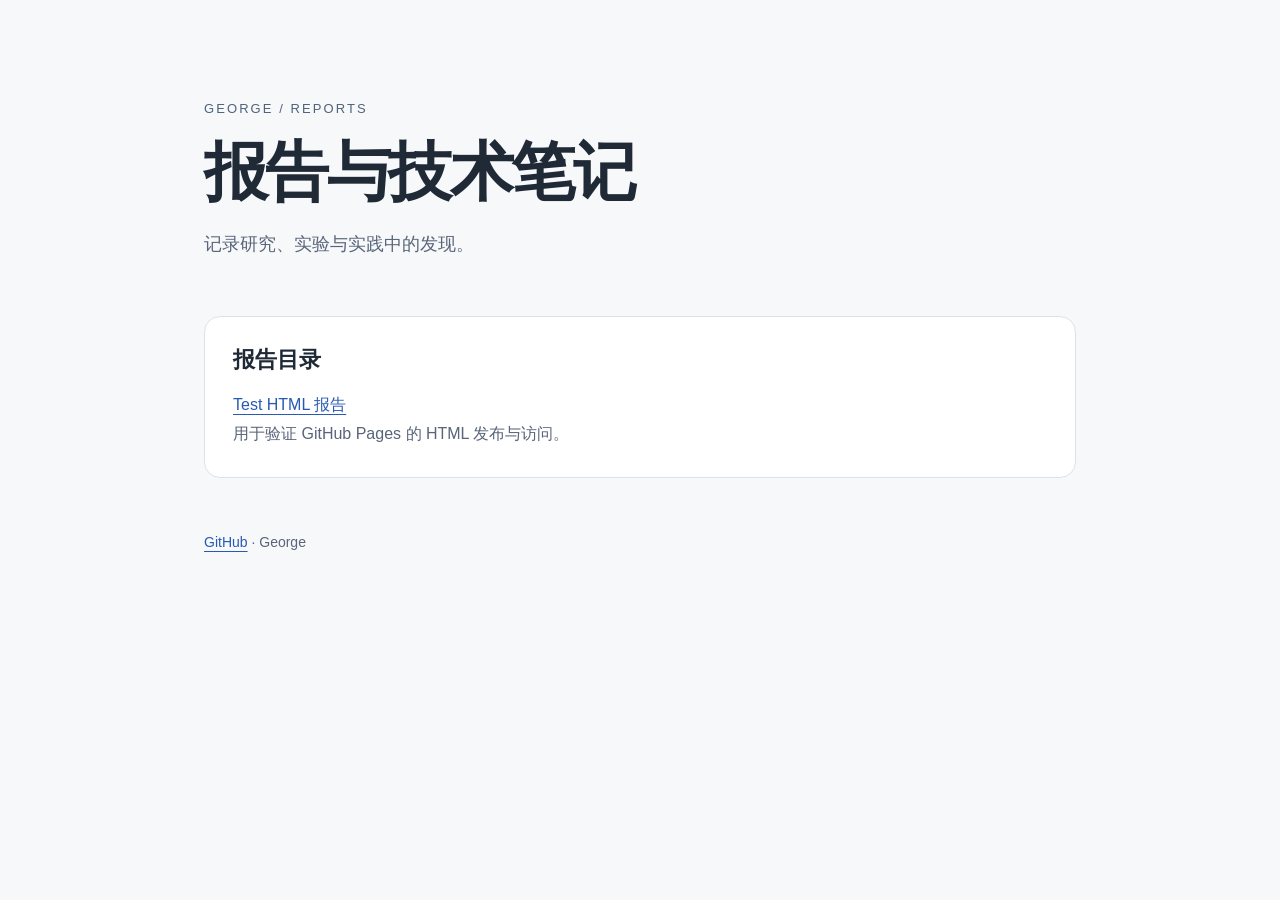
==== index.html @ ab695906 "Publish reports homepage and test HTML report" ====
<!doctype html>
<html lang="zh-CN">
<head>
  <meta charset="utf-8">
  <meta name="viewport" content="width=device-width, initial-scale=1">
  <meta name="description" content="George 的报告与技术笔记。">
  <title>George · Reports</title>
  <style>
    :root { color-scheme: light dark; font-family: -apple-system, BlinkMacSystemFont, "Segoe UI", "PingFang SC", sans-serif; color: #202a37; background: #f7f8fa; }
    * { box-sizing: border-box; }
    body { margin: 0; }
    main { max-width: 920px; margin: 0 auto; padding: 88px 24px 48px; }
    .eyebrow { color: #50637a; font-size: 13px; letter-spacing: .16em; }
    h1 { margin: 20px 0 16px; font-size: clamp(36px, 7vw, 64px); letter-spacing: -.04em; line-height: 1.15; }
    .intro { max-width: 600px; color: #596579; font-size: 18px; line-height: 1.8; }
    section { margin-top: 56px; padding: 28px; border: 1px solid #dce2e9; border-radius: 16px; background: #fff; }
    h2 { margin: 0 0 16px; font-size: 22px; }
    section p { margin: 0; color: #596579; line-height: 1.8; }
    footer { margin-top: 56px; color: #596579; font-size: 14px; }
    a { color: #285ab3; text-underline-offset: 4px; }
    a:focus-visible { outline: 3px solid #285ab3; outline-offset: 5px; }
    @media (prefers-color-scheme: dark) {
      :root { color: #edf1f7; background: #111722; }
      section { background: #192230; border-color: #334155; }
      .eyebrow, .intro, section p, footer { color: #b3c0d2; }
      a { color: #99bcff; }
    }
    @media (max-width: 480px) { main { padding-top: 56px; } section { padding: 22px; } }
  </style>
</head>
<body>
  <main>
    <header>
      <p class="eyebrow">GEORGE / REPORTS</p>
      <h1>报告与技术笔记</h1>
      <p class="intro">记录研究、实验与实践中的发现。</p>
    </header>
    <section aria-labelledby="reports-title">
      <h2 id="reports-title">报告目录</h2>
      <p><a href="reports/test/">Test HTML 报告</a></p>
      <p>用于验证 GitHub Pages 的 HTML 发布与访问。</p>
    </section>
    <footer><a href="https://github.com/georgeliu95">GitHub</a> · George</footer>
  </main>
</body>
</html>
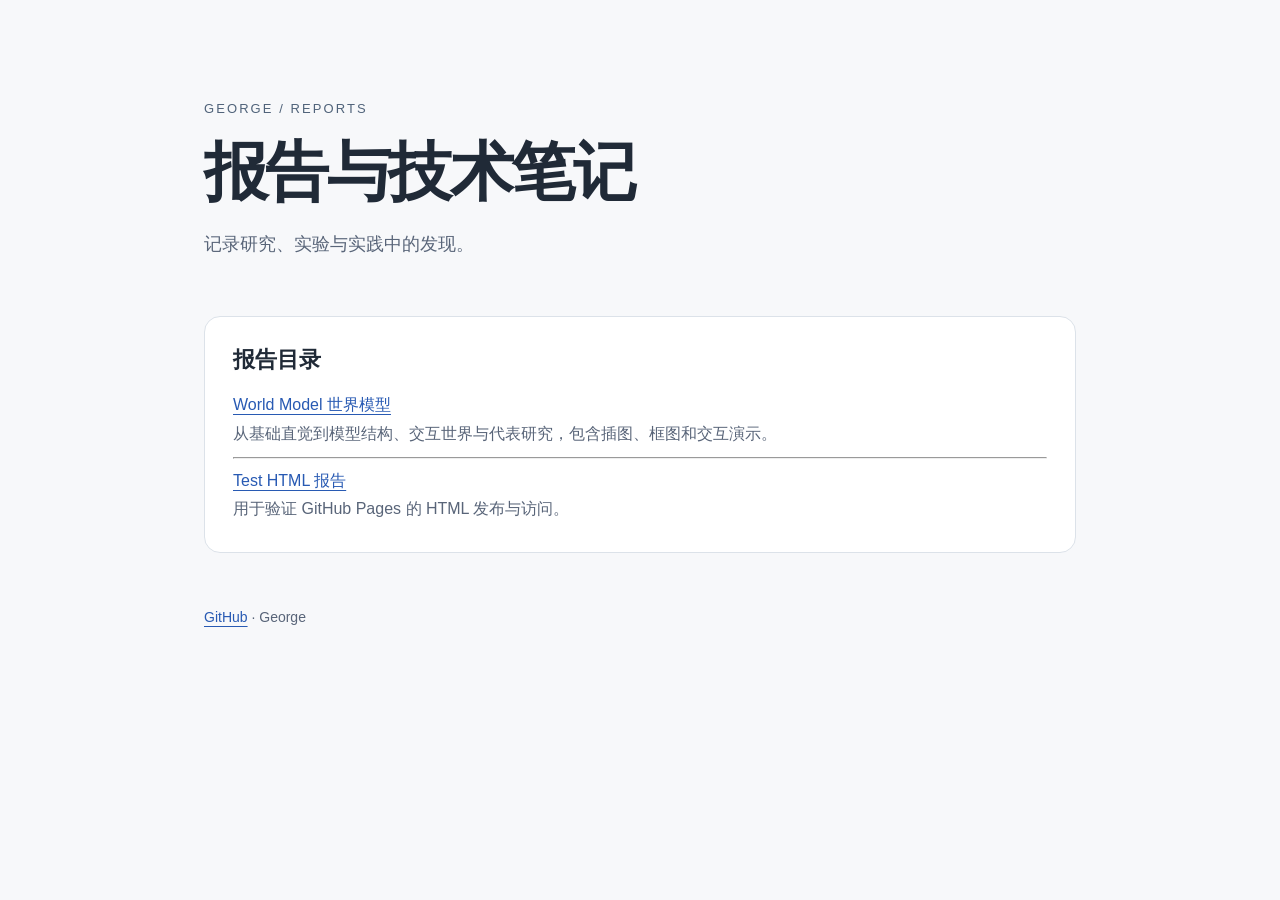
==== commit 007d8416: "Publish World Model report from ChatGPT Page with images and interactive demos" ====
--- a/index.html
+++ b/index.html
@@ -37,6 +37,9 @@
     </header>
     <section aria-labelledby="reports-title">
       <h2 id="reports-title">报告目录</h2>
+      <p><a href="reports/world-model/">World Model 世界模型</a></p>
+      <p>从基础直觉到模型结构、交互世界与代表研究，包含插图、框图和交互演示。</p>
+      <hr>
       <p><a href="reports/test/">Test HTML 报告</a></p>
       <p>用于验证 GitHub Pages 的 HTML 发布与访问。</p>
     </section>
